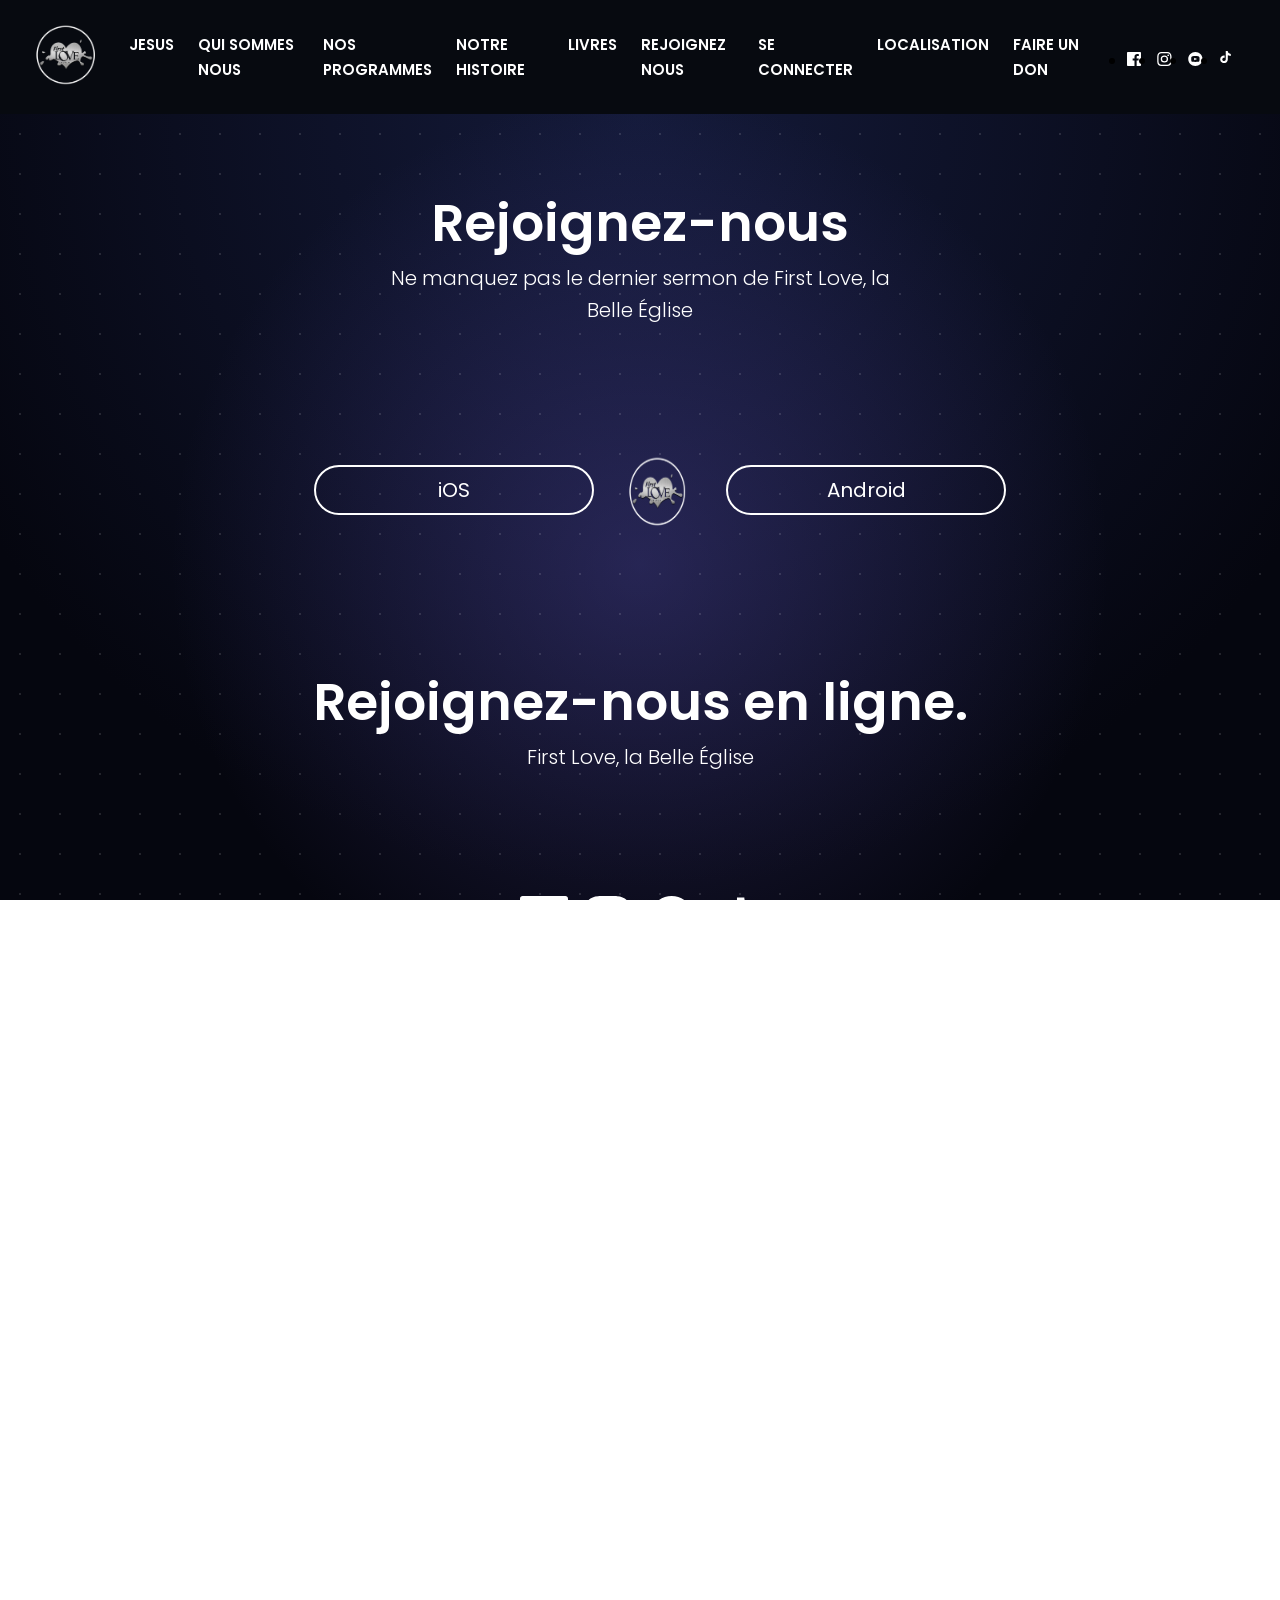
==== connect.html @ 67d811a1 "Adding all files" ====
<!DOCTYPE html>
<html lang="en">
  <head>

    <!-- BASIC SEO -->
    <meta charset="UTF-8">
    <meta name="viewport" content="width=device-width, initial-scale=1.0">
    <title>First Love| La Belle Église</title>
    <meta name="description"
      content="First Love, La Belle Église est une communauté chrétienne dynamique, fondée sur l'amour, la foi et le sens de la vie." />
    <meta name="keywords"
      content="Église, First Love, Communauté Chrétienne , Adoration, Foi" />
    <!-- 1. Include Font Awesome library -->
    <link rel="stylesheet" href="cdnjs.cloudflare.com">
    <link rel="stylesheet" href="css/style.css">
    <script src="js/index.js" defer></script>

  </head>

  <body>
    <!--HEADER-->
    <header>
      <div class="nav_overlay"></div>
      <!--Navbar Section-->
      <nav class="navbar flex">
        <!--LOGO-->
        <div class="logo_container">
          <img src="images/fl_logo.webp" class="logo">
        </div>

        <!--Links-->
        <ul class="nav_links flex">
          <li class="nav_item"><a class="nav_link"
              href="salvation.html">JESUS</a></li>
          <li class="nav_item"><a class="nav_link" href="index.html#about">QUI
              SOMMES
              NOUS</a></li>
          <li class="nav_item"><a class="nav_link" href="events.html">NOS
              PROGRAMMES</a></li>
          <li class="nav_item"><a class="nav_link" href="index.html">NOTRE
              HISTOIRE</a></li>
          <li class="nav_item"><a class="nav_link"
              href="https://daghewardmillsbooks.org/new/"
              target="_blank">LIVRES</a></li>
          <li class="nav_item"><a class="nav_link" href="join.html">REJOIGNEZ
              NOUS</a></li>
          <li class="nav_item"><a class="nav_link" href="connect.html">SE
              CONNECTER</a></li>
          <li class="nav_item"><a class="nav_link"
              href="location.html">LOCALISATION</a></li>

          <li class="nav_item"><a class="nav_link"
              href="index.html#giving">FAIRE UN
              DON</a></li>
        </ul>

        <ul class="social-media-links flex">
          <li><a href="#"><img src="images/icon-facebook.svg"
                alt="Facebook"></a></li>
          <li><a href="#"><img src="images/icon-instagram.svg"
                alt="Instagram"></a></li>
          <li><a href="#"><img src="images/icon-youtube.svg"
                alt="YouTube"></a></li>
          <li><a href="#"><img src="images/tiktok.svg"
                class="tiktok-btn" alt="YouTube"></a></li>
        </ul>

        <!--BUTTON-->
        <button class="icons_button">
          <img src="images/icon-hamburger.svg"
            class="hamburger_icon"
            alt="Menu">
          <img src="images/icon-close.svg" class="close_icon"
            alt="Close"
            style="display: none;">

        </button>

      </nav>

      <div class="mobile-nav">
        <ul class="mobile-links">
          <li class="nav_item"><a class="nav_link"
              href="salvation.html">JESUS</a></li>
          <li class="nav_item"><a class="nav_link" href="index.html#about">QUI
              SOMMES
              NOUS</a></li>
          <li class="nav_item"><a class="nav_link" href="events.html">NOS
              PROGRAMMES</a></li>
          <li class="nav_item"><a class="nav_link" href="index.html">NOTRE
              HISTOIRE</a></li>
          <li class="nav_item"><a class="nav_link"
              href="https://daghewardmillsbooks.org/new/"
              target="_blank">LIVRES</a></li>
          <li class="nav_item"><a class="nav_link" href="join.html">REJOIGNEZ
              NOUS</a></li>
          <li class="nav_item"><a class="nav_link" href="connect.html">SE
              CONNECTER</a></li>
          <li class="nav_item"><a class="nav_link"
              href="location.html">LOCALISATION</a></li>

          <li class="nav_item"><a class="nav_link"
              href="index.html#giving">FAIRE UN
              DON</a></li>
        </ul>
      </div>

    </header>
    <!--END OF HEADER-->

    <!--Connect Section-->
    <section class="connect-page gradient-bg">
      <div class="connect-page-content flex">
        <div class="connect-page-header">
          <h2>Rejoignez-nous</h2>
          <div class="divider"></div>
          <p>Ne manquez pas le dernier sermon de First Love, la Belle
            Église</p>
        </div>
      </div>

      <ul class="platform-connect flex">
        <li><a
            href="https://podcasts.apple.com/us/podcast/dag-heward-mills/id1560919244"
            target="_blank"
            rel="noopener"
            class="btn dag-btn">iOS</a></li>
        <li><img src="images/fl_logo.webp" class="logo"
            alt="logo"></li>
        <li><a href="https://daghewardmillsfirstlove.podbean.com/"
            target="_blank"
            rel="noopener"
            class="btn dag-btn">Android</a></li>
      </ul>

      <div class="online-connection-content">
        <div class="online-connection-header">
          <h2>Rejoignez-nous en ligne.</h2>
          <div class="divider"></div>
          <p>First Love, la Belle Église</p>
        </div>
      </div>

      <div class="social-media flex">
        <a href="#"><img
            src="images/icon-facebook.svg"
            alt="Facebook"></a>
        <a href="#"><img
            src="images/icon-instagram.svg"
            alt="Instagram"></a>
        <a href="#"><img
            src="images/icon-youtube.svg"
            alt="YouTube"></a>
        <a href="#"><img src="images/tiktok.svg"
            class="tiktok-btn" alt="YouTube"></a>
      </div>

    </section>
    <!--End of Connect Section-->

    <div class="seperator"></div>

    <!--Footer-->
    <footer class="gradient-bg">
      <div class="overlay"></div>

      <div class="footer-content">
        <div class="footer-header flex">
          <div class="footer-logo">
            <img src="images/fl_logo.webp" alt="First Love Logo"
              class="footer-logo-img">
          </div>
          <h2>First Love, la Belle Église </h2>
          <p>Nous croyons en Jésus, nous gagnons des âmes et nous travaillons
            pour
            le Seigneur tout au long de la journée.</p>

          <div class="social-media flex">
            <a href="#"><img src="images/icon-facebook.svg"
                alt="Facebook"></a>
            <a href="#"><img src="images/icon-instagram.svg"
                alt="Instagram"></a>
            <a href="#"><img src="images/icon-youtube.svg"
                alt="YouTube"></a>
            <a href="#"><img src="images/tiktok.svg"
                class="tiktok-btn" alt="YouTube"></a>
          </div>
        </div>

        <!--Quick Links Section-->
        <div class="link-group">
          <h2>Quick Links</h2>
          <ul class="quick-links">
            <li class="nav_item"><a class="nav_link" href>Qui sommes
                nous</a></li>
            <li class="nav_item"><a class="nav_link" href>Notre
                fondateur</a></li>
            <li class="nav_item"><a class="nav_link" href>First Love
                Music</a></li>
            <li class="nav_item"><a class="nav_link" href>Faire un don</a></li>
          </ul>
        </div>

        <!--Service Times Section-->
        <div class="service-times">
          <h2>Nos services du Dimanche</h2>
          <div class="services-list flex">
            <div class="service">
              <p>Dimanche - La Belle Expérience</p>
            </div>
            <div class="service">
              <p>Domingo-La Bella Experiencia</p>
            </div>

          </div>
        </div>

        <div class="connect-footer-section">
          <div class="connect-content">
            <h3>Connectez-vous à nous.</h3>
            <p>Absorbez le dernier sermon de First Love la Belle Église.</p>

            <!--Connection Buttons-->
            <ul class="connect-btn-list flex">
              <li>
                <a href="https://daghewardmillsfirstlove.podbean.com/"
                  target="_blank"
                  rel="noopener"
                  class="btn connect-btn"
                  id="dag-btn">
                  <p class="uppercase">Android App</p>
                  <div class="icon-container">
                    <img src="images/arrow.png"
                      alt="Next" class="next-icon">
                  </div>
                </a>
              </li>
              <li>
                <a
                  href="https://podcasts.apple.com/us/podcast/dag-heward-mills/"
                  target="_blank"
                  rel="noopener"
                  class="btn connect-btn">
                  <p class="uppercase">iOS App</p>
                  <div class="icon-container">
                    <img src="images/arrow.png"
                      alt="Next" class="next-icon">
                  </div>
                </a>
              </li>
            </ul>
          </div>
        </div>
      </div>

      <div class="seperator"></div>
      <p class="copyright">© 2026 First Love la Belle Église. Tous droits
        réservés.</p>
    </footer>
    <!--Enf of Footer-->

    <!--Enf of Footer-->

  </body>
</html>
---- css/style.css ----
@import url("https://fonts.googleapis.com/css2?family=Poppins:wght@200;300;400;500;600;700;800;900&display=swap");

:root {
  /*COLORS*/
  --white: #fff;
  --black: #070a10;
  --light-black: rgba(0, 0, 0, 0.05);
  --red: #e63946;
  --purple: #800080;
  --grey: #222121;
  --grey_2:#777;
  --blue: #38bdf8;
  --green: #3bb75e;
  --light-purple: #b37cec;
  --light-grey: #f3f4f6;
  --pink: #f472b6;
  --light-red: #f87171;

  /*FONT SIZES*/
  --fs-50: 0.5rem;
  --fs-75: 0.75rem;
  --fs-90: 0.93rem;
  --fs-100: 1rem;
  --fs-125: 1.25rem;
  --fs-150: 1.5rem;
  --fs-200: 2rem;
  --fs-225: 2.25rem;
  --fs-250: 2.5rem;
  --fs-300: 3rem;
  --fs-325: 3.25rem;
  --fs-350: 3.5rem;
  --fs-375: 3.75rem;
  --fs-400: 4rem;
  --fs-500: 5rem;
  --fs-600: 6rem;

  /*FONT WEIGHTS*/
  --fw-200: 200;
  --fw-300: 300;
  --fw-400: 400;
  --fw-500: 500;
  --fw-600: 600;
  --fw-700: 700;
}

/*
-----------
RESET
------------
*/
*,
*::before,
*::after {
  box-sizing: border-box;
}

body,
h1,
h2,
h3,
h4,
h5,
p,
figure,
picture {
  margin: 0;
}

h1,
h2,
h3,
h4,
h5,
h6,
p {
  font-weight: 400;
}

p {
  max-width: 45ch;
  line-height: 1.6;
}

img,
picture {
  max-width: 100%;
  display: block;
}

input,
button,
textarea,
select {
  font: inherit;
}

@media (prefers-reduced-motion: reduce) {
  html:focus-within {
    scroll-behavior: auto;
  }

  *,
  *::before,
  *::after {
    animation-duration: 0.01ms !important;
    animation-iteration-count: 1 !important;
    transition-duration: 0.01ms !important;
  }
}

/*------UTILITY CLASSES-----*/
.text-center {
  text-align: center;
}

.flex {
  display: flex;
}

.grid {
  display: grid;
}

.uppercase {
  text-transform: uppercase;
}

.italic {
  font-style: italic;
  font-weight: var(--fw-600);
}

/*BODY*/
html {
  scroll-behavior: smooth;
}

body {
  position: relative;
  font-family: "Poppins", sans-serif;
  font-size: var(--fs-100);
  height: 100vh;
}

html,
body {
  width: 100%;
  overflow-x: hidden;
}

body.hide-scroll {
  overflow: hidden;
}

/*
------------
MOBILE VIEW
------------
*/
.icons_button {
  display: flex;
  flex-direction: column;
  align-items: center;
  justify-content: center;
  background: none;
  border: none;
  cursor: pointer;
  padding: 1rem;
  z-index: 1001;
}

.hamburger_icon,
.close_icon {
  filter: invert(1);
  width: 2rem;
  height: 2rem;
}

.social-media-links {
  display: none;
}

.navbar {
  position: relative;
  display: flex;
  align-items: flex-start;
  justify-content: space-between;
  background-color: var(--black);
  padding: 1rem;
  width: 100%;
  overflow: hidden;
  z-index: 1000;
}

.logo_container .logo {
  position: relative;
  z-index: 1;
  width: 8rem;
  height: auto;
}

.nav_links {
  display: none;
}

.mobile-nav {
  display: none;
  position: fixed;
  top: 0;
  left: 0;
  width: 100%;
  height: 100vh;
  background-color: var(--black);
  padding: 2.5rem;
  margin-top: 2rem;
  transition: opacity 0.3s ease;
  z-index: 999;
}

.mobile-nav.active {
  display: block;
}

.mobile-nav .mobile-links {
  padding-bottom: 6px;
}

.mobile-nav .mobile-links .nav_item {
  list-style: none;
  margin-block: 1px;
  font-size: var(--fs-125);
  font-weight: var(--fw-700);
}

.mobile-nav .mobile-links .nav_item .nav_link {
  position: relative;
  text-decoration: none;
  cursor: pointer;
  color: var(--white);
}

.mobile-nav .mobile-links .nav_item .nav_link:hover {
  color: var(--purple);
}

.mobile-nav .mobile-links .nav_item .nav_link::after {
  content: "";
  position: absolute;
  left: 50%;
  bottom: 0px;
  width: 0px;
  height: 2px;
  background: linear-gradient(to right, #059fc9, #1cb8aa);
  transition: all 0.3s ease;
}

.mobile-nav .mobile-links .nav_item .nav_link:hover::after {
  width: 100%;
  left: 0;
}

.nav_overlay {
  position: fixed;
  top: 0;
  left: 0;
  width: 100%;
  height: 100%;
  background-color: var(--light-black);
  z-index: 998;
  opacity: 0;
  pointer-events: none;
  transition: opacity 0.3s ease;
}

.nav_overlay.active {
  opacity: 1;
  pointer-events: auto;
}

/*HERO SECTION*/
.hero {
  position: relative;
  height: 100vh;
  width: 100%;
  display: flex;
  align-items: center;
  justify-content: center;
  text-align: center;
  background-color: var(--black);
}

.hero video {
  position: absolute;
  top: 50%;
  left: 50%;
  min-width: 100%;
  min-height: 100%;
  transform: translate(-50%, -50%);
  object-fit: cover;
  z-index: -1;
}

.hero-content {
  position: relative;
  display: flex;
  flex-direction: column;
  align-items: center;
  justify-content: center;
  color: var(--white);
  z-index: 1;
}

.hero-content h1 {
  font-size: var(--fs-300);
  font-weight: var(--fw-600);
  color: var(--white);
}

.hero-content p {
  font-size: var(--fs-150);
  color: var(--white);
  letter-spacing: 1px;
}

.ctabuttons {
  display: flex;
  flex-direction: column;
  padding: 1rem;
  gap: 1rem;
}

.btn {
  /*padding: 0.5rem;*/
  cursor: pointer;
}

.btn-primary,
.btn-secondary {
  border-radius: 0.75rem;
  color: var(--white);
  font-size: var(--fs-125);
  font-weight: var(--fs-300);
  padding: 1rem 2rem;
}

.btn-primary {
  background-color: var(--grey);
  border: none;
}

.btn-secondary {
  border: 1px solid var(--white);
  background: none;
}

.gradient-btn {
  background-color: var(--grey);
  transition: background-image 0.5s ease-in-out;
}

.gradient-btn:hover {
  background-image: linear-gradient(to right, #059fc9, #1cb8aa);
}

.btn-secondary:hover {
  background-image: linear-gradient(to right, #111111, #333131);
}

/*ABOUT US SECTION*/
.aboutus {
  position: relative;
  display: flex;
  flex-direction: column;
  align-items: center;
  justify-content: center;
  text-align: center;
  margin-top: 2rem;
  padding: 2rem;
}

.header-aboutus {
  position: relative;
  display: flex;
  flex-direction: column;
  align-items: center;
  justify-content: center;
}

.header-aboutus .red-divider {
  display: block;
  width: 150px;
  height: 4px;
  background: var(--red);
  border-radius: 0.5rem;
  margin: 0 auto;
}
/*About us content*/
.aboutus-content {
  display: flex;
  flex-direction: column;
  gap: 2rem;
  margin-top: 2rem;
}

.aboutus-content .aboutus-text {
  text-align: left;
}

.lead-pastor-section {
  display: flex;
  flex-direction: column;
  align-items: center;
  justify-content: center;
}

.lead-pastor-section img {
  width: 12.5rem;
  height: auto;
  border-radius: 0.5rem;
  margin-bottom: 1rem;
}

.aboutus-content .aboutus-text p {
  font-size: var(--fs-100);
  font-weight: var(--fw-300);
  color: var(--grey);
  line-height: 1.6;
}
.pastor-info h3 {
  font-size: var(--fs-100);
  font-weight: var(--fw-600);
  margin-bottom: 0.5rem;
}

/*Location button*/
.icon-container {
  width: 2rem;
  height: 2rem;
}

.icon-container img {
  display: block;
  width: 100%;
  height: 100%;
  filter: invert(1);
}

.church-location .location {
  display: flex;
  align-items: center;
  justify-content: center;
  gap: 8px;
  padding: 1rem 0.5rem;
  background: var(--light-grey);
  text-decoration: none;
  color: var(--black);
  border-radius: 0.75rem;
}

.location:hover {
  transform: translateY(-3px) scale(1.04);
  background-color: var(--light-grey);
  cursor: pointer;
  box-shadow: 0 4px 8px rgba(0, 0, 0, 0.1);
}

/*Pages with background images*/
.es-simone-channel,
.salvation,
.events,
.dag-sermons,
.fl-music-section,
.hjc-section,
.location-page {
  position: relative;
  display: flex;
  align-items: center;
  justify-content: center;
  background-size: cover;
  background-position: center;
  background-repeat: no-repeat;
  padding: 1rem;
}

/*Founder*/
.founder-section {
  position: relative;
  background-color: var(--black);
  display: flex;
  justify-content: flex-start;
}

.founder-section .founder-content {
  display: flex;
  flex-direction: column;
  align-items: center;
  margin-left: 1.5rem;
  justify-content: space-around;
  padding: 2rem;
  background-image: url("../images/founder.jpg");
  background-size: cover;
  background-position: center;
}

.founder-text {
  display: flex;
  flex-direction: column;
  color: var(--white);
}

.founder-image img {
  display: none;
}

.overlay {
  position: absolute;
  inset: 0;
  background-color: rgba(0, 0, 0, 0.7);
  z-index: 1;
}

/*ES Simone-Pierre YouTubeChannel*/
.es-simone-channel {
  position: relative;
  background-color: var(--black);
  /*display: flex;
  justify-content: flex-start;*/
  background-image: url("../images/video-thumbnail.jpg");
  background-size: cover;
  background-position: center;
}

.es-simone-channel .channel-content {
  display: flex;
  flex-direction: column;
  align-items: center;
  justify-content: space-around;
  padding: 2rem;
}

.es-simone-channel .channel-content .channel-text {
  display: flex;
  flex-direction: column;
  align-items: flex-start;
  justify-content: flex-start;
  text-align: left;
  color: var(--white);
}

.es-simone-channel .channel-content .channel-text .channel-description {
  margin-top: 5px;
}

.video-card {
  width: 400px;
  height: 300px;
  text-decoration: none;
  overflow: hidden;
  display: block;
}

.video-card img {
  width: 100%;
  height: 100%;
  object-fit: cover;
  display: block;
  border-radius: 1.5rem;
}

.play-btn {
  position: absolute;
  display: flex;
  align-items: center;
  justify-content: center;
  inset: 0;
  margin: auto;
  width: 80px;
  height: 80px;
  background: #ff0000;
  border-radius: 50%;
  z-index: 2;
  transition: transform 0.25s ease;
}

.video-card:hover .play-btn {
  transform: scale(1.1);
}

.play-btn img {
  filter: invert(1);
}

.founder-content .founder-text,
.dag-sermons .sermon-content .sermon-text,
.dag-sermons .sermon-content .sermon-app-icon,
.location-content .location-text,
.fl-music-section .fl-music-content .fl-music-text,
.fl-music-section .fl-music-content .fl-image,
.es-simone-channel .channel-content .channel-text,
.es-simone-channel .channel-content .btn,
.hjc-section .hjc-content,
.joinus-header-section .joinus-header-content {
  position: relative;
  z-index: 2;
  margin-top: 1.5rem;
}

.dag-btn,
.connect-btn {
  width: 150px;
  height: 50px;
  display: flex;
  align-items: center;
  justify-content: center;
  border-radius: 2rem;
  color: var(--white);
  text-decoration: none;
  font-size: 1rem;
  border: 2px solid var(--white);
  margin-top: 1rem;
  gap: 0.5rem; /* Add space between icon and text */
  padding: 0 1rem; /* Add horizontal padding */
  box-sizing: border-box; /* Include padding in width calculation */
}

/* Style the icon container */
.dag-btn .icon-network,
.connect-btn .icon-network {
  width: 24px; /* Fixed width for icon */
  height: 24px; /* Fixed height for icon */
  flex-shrink: 0; /* Prevent icon from shrinking */
  display: flex;
  align-items: center;
  justify-content: center;
}

/* Style the image inside */
.dag-btn .icon-network img,
.connect-btn .icon-network img {
  width: 100%;
  height: 100%;
  object-fit: contain; /* Show entire icon without cropping */
  display: block;
}

.dag-btn .icon-network img {
  filter: invert(1);
}

/* Style the text */
.dag-btn p,
.connect-btn p {
  margin: 0;
  line-height: 1.2;
  white-space: nowrap; /* Prevent text from wrapping */
  overflow: hidden;
  text-overflow: ellipsis; /* Add ... if text is too long */
}

.dag-btn:hover,
.connect-btn:hover {
  transform: scale(1.05);
  background-image: linear-gradient(to right, #111111, #333131);
}

.connect-btn {
  background: var(--light-black);
  padding: 0.5rem 1rem;
}

.connect-btn:hover {
  background: var(--black);
}

.salvation {
  background-image: url("../images/hjc.jpg");
}

.events {
  background-color: var(--black);
}

.connect-page {
  position: relative;
  flex-direction: column;
  padding: 1rem;
  display: flex;
  align-items: center;
  justify-content: center;
}

.platform-connect {
  list-style: none;
  z-index: 1;
  gap: 1rem;
  align-items: flex-start;
  justify-content: flex-start;
}

.platform-connect .logo {
  position: relative;
  width: 100px;
  height: 90px;
}

/*Programs*/
.weekly-program {
  position: relative;
  background-color: var(--black);
}

.weekly-program .program-content {
  position: relative;
  display: flex;
  flex-direction: column;
  align-items: center;
  justify-content: flex-start;
  gap: 1rem;
  color: var(--white);
  padding: 1rem 2rem;
}

.weekly-program .program-content .programs {
  display: flex;
  flex-direction: column;
  flex-wrap: wrap;
  gap: 1rem;
  margin: 1rem;
}

.program {
  max-width: 30rem;
  width: 100%;
  border-radius: 0.5rem;
  border: 1px solid var(--white);
  padding: 1rem;
  transition:
    transform 0.3s ease,
    box-shadow 0.3s ease;
  /* Add these to ensure equal height */
  display: flex;
  flex-direction: column;
  height: auto;
  min-height: 400px; /* Fixed minimum height for consistency */
}

.program .hour {
  color: var(--light-purple);
  font-weight: var(--fw-500);
}

.program .program-image {
  width: 100%;
  height: 200px; /* Fixed height for all images */
  border-radius: 0.5rem;
  overflow: hidden; /* Ensures image stays within bounds */
  margin-bottom: 1rem; /* Add some space after image */
  flex-shrink: 0; /* Prevents image from shrinking */
}

.program .program-image img {
  width: 300px;
  height: 100%;
  object-fit: cover;
  border-radius: 0.5rem;
  transition: transform 0.3s ease; /* Optional: smooth hover effect */
}

.program:hover {
  transform: translateY(-3px) scale(1.02);
  background-image: linear-gradient(to right, #432c5a, #9e4ae7);
  box-shadow: 0 4px 8px rgba(54, 26, 107, 0.2);
}

.program h4,
.program p {
  margin: 0.5rem 0;
  width: 100%;
}

/* Optional: Push hour to bottom for consistency */
.program .hour {
  margin-top: auto; /* This pushes the hour to the bottom */
  padding-top: 0.5rem;
}

.program:hover .program-image img {
  transform: scale(1.05);
}

.salvation .salvation-content .salvation-header,
.events .events-content .events-header,
.connect-page .connect-page-content .connect-page-header,
.online-connection-content .online-connection-header {
  position: relative;
  display: flex;
  flex-direction: column;
  text-align: center;
  align-items: center;
  justify-content: center;
  color: var(--white);
  z-index: 2;
}

.divider-common {
  display: block;
  width: 150px;
  height: 5px;
  border-radius: 0.5rem;
  background: #7c5cff;
  margin: 20px auto;
}

.salvation-text,
.beginning {
  position: relative;
  color: var(--light-grey);
}

.salvation-text .text {
  margin: 1rem;
  text-align: left;
}

/*Typography*/
.header-aboutus h2 {
  font-size: var(--fs-250);
  font-weight: var(--fw-700);
  color: var(--blue);
  margin-bottom: 1rem;
}

.header-aboutus p {
  font-size: var(--fs-125);
  font-weight: var(--fw-600);
  color: var(--grey);
  margin-bottom: 1rem;
}
.weekly-program .program-content .programs .program-item h3 {
  font-size: var(--fs-200);
  font-weight: var(--fw-600);
  margin-bottom: 1rem;
}

.program h4 {
  font-size: var(--fs-125);
  font-weight: var(--fw-600);
  margin-top: 0.5rem;
  margin-bottom: 0.5rem;
}

.giving-text h2,
.hjc-text h2,
.sermon-text h2,
.channel-text h2,
.founder-content .founder-text h2 {
  font-size: var(--fs-200);
  font-weight: var(--fw-600);
  margin-bottom: 1rem;
}

.salvation .salvation-content .salvation-header h2,
.location-page .location-content .location-text h2,
.events .events-content .events-header h2,
.connect-page .connect-page-content .connect-page-header h2,
.online-connection-content .online-connection-header h2,
.location-page .location-content .location-text h2 {
  font-size: var(--fs-225);
  font-weight: var(--fw-600);
}

.es-simone-channel .channel-content .channel-text .channel-description p,
.founder-content .founder-text p,
.salvation .salvation-content .salvation-header p,
.location-page .location-content .location-text p,
.connect-page .connect-page-content .connect-page-header p,
.online-connection-content .online-connection-header p,
.location-page .location-content .location-text p {
  font-size: var(--fs-100);
  font-weight: var(--fw-300);
}

.join-form-section .join-form-header-content .join-form-header-text h2,
.joinus-header-text h2,
.singing-stars-content .singing-stars-text h3,
.film-stars-content .film-stars-text h3,
.dancing-stars-content .dancing-stars-text h3 {
  font-size: var(--fs-225);
  font-weight: var(--fw-500);
}

.singing-stars-content .singing-stars-text h4,
.film-stars-content .film-stars-text h4,
.dancing-stars-content .form-section h3,
.dancing-stars-content .dancing-stars-text h4 {
  font-size: var(--fs-125);
  font-weight: var(--fw-400);
}

.events .events-content .events-header p,
.copyright,
.services-list .service p,
.connect-content p,
.footer-header p,
.dancing-stars-content .form-section p {
  font-size: var(--fs-100);
  font-weight: var(--fw-200);
}

.salvation-text .text p {
  font-size: var(--fs-100);
}

.giving-content .giving-text h2 {
  font-size: var(--fs-200);
  font-weight: var(--fw-600);
  margin-bottom: 1rem;
}

.footer-header h2 {
  font-size: var(--fs-150);
  font-weight: var(--fw-500);
  color: var(--blue);
}

.link-group h2 {
  color: var(--purple);
  font-size: var(--fs-150);
}

.service-times h2 {
  color: var(--pink);
  font-size: var(--fs-150);
}

.copyright {
  margin-top: 1rem;
}
.copyright,
.services-list .service p,
.connect-content p {
  margin-bottom: 1rem;
}

.connect-content h3 {
  color: var(--light-red);
  font-weight: var(--fw-500);
}

.services-times h2 {
  color: var(--pink);
}

.details p,
.hours p {
  color: #caccd1;
  font-size: var(--fs-100);
  font-weight: var(--fw-300);
}

.beginning .beginning-header p {
  font-size: var(--fs-100);
  font-weight: var(--fw-200);
}
/*End of typography*/

.beginning .prayer {
  max-width: 25rem;
  border-radius: 2rem;
  background-image: linear-gradient(to right, #242038, #2f3452);
  padding: 1rem 2rem;
  margin: 2rem 2rem;
  text-align: left;
}

.beginning .beginning-header {
  margin-top: 2rem;
}

.beginning .prayer p {
  margin-bottom: 1rem;
}

.salvation-form {
  display: flex;
  flex-direction: column;
  max-width: 25rem;
  width: 100%;
  gap: 1rem;
  color: var(--white);
  border-radius: 1rem;
  border: 1px solid var(--purple);
  background:
    radial-gradient(rgba(255, 255, 255, 0.12) 1px, transparent 1px),
    radial-gradient(circle at center, rgba(90, 80, 180, 0.35), transparent 60%),
    radial-gradient(circle at top, #141a3a, #05060f 80%);
  background-size:
    100px 100px,
    100% 100%,
    100% 100%;
  padding: 2rem 1rem;
  margin: 2rem;
  text-align: left;
}

.salvation-form select,
.salvation-form input {
  border-radius: 1rem;
  padding: 1rem;
  background: var(--black);
}

.salvation-form select {
  color: var(--white);
}

.salvation-form input {
  padding: 1rem 2rem;
  border: none;
  transition: border-color 0.3s ease;
}

.salvation-form input:focus {
  outline: none;
  border-color: var(--purple);
}

.salvation-form .prayer-btn {
  border-radius: 1rem;
  border: none;
  color: var(--white);
  font-weight: var(--fw-400);
  background-image: linear-gradient(to right, #9312e9, #1c53b8);
  padding: 1rem;
}

.salvation-form .prayer-btn:hover {
  transform: translateY(-2px);
  border: 1px solid var(--purple);
}

.location-page {
  background-image: url("../images/choir.jpg");
  height: 65vh;
}

/*LOCATION*/
.location-main {
  position: relative;
  display: flex;
  flex-direction: column;
  align-items: center;
  justify-content: center;
  padding: 1rem 2rem;
  gap: 2rem;
}

.location-page .location-content .location-text {
  display: flex;
  flex-direction: column;
  align-items: center;
  justify-content: center;
  color: var(--white);
}

.location-main .map-embed {
  border-radius: 1rem;
  border: 2px solid var(--white);
  overflow: hidden;
  margin: 2rem 0;
}

.location-main .map-embed,
.location-main .location-details {
  width: 25rem;
  height: 25rem;
}

.location-main .map-embed iframe {
  width: 100%;
  height: 100%;
}

.services-hours {
  width: 25rem;
  height: 15rem;
}

.location-details,
.services-hours {
  position: relative;
  border-radius: 1rem;
  padding: 1rem 0.5rem;
  color: var(--white);
  background: linear-gradient(135deg, #1e2232 0%, #222338 50%, #1f2233 100%);
  display: flex;
  flex-direction: column;
  align-items: center;
  justify-content: center;
}

.location-details .details,
.services-hours .hours {
  display: flex;
  flex-direction: column;
  align-items: center;
  justify-content: center;
}

.direct-btn {
  background: linear-gradient(135deg, #8c35ea 0%, #6148ea 50%, #2d60eb 100%);
  border-radius: 0.5rem;
  padding: 1rem;
  border: none;
  color: var(--white);
}

.direct-btn:hover {
  transform: scale(1.05);
  font-size: var(--fs-125);
}

/*Giving Section*/
.container {
  max-width: 400px;
  margin: 60px auto;
  background: #fff;
  padding: 1rem;
  border-radius: 8px;
  box-shadow: 0 2px 8px rgba(0, 0, 0, 0.1);
}

.container-heading {
  position: relative;
  display: flex;
  justify-content: center;
  align-items: center;
}

.container img {
  max-width: 180px;
  margin-bottom: 15px;
}

input {
  width: 100%;
  padding: 10px;
  margin: 8px 0;
  border: 1px solid #ccc;
  border-radius: 4px;
}

.pay-btn {
  width: 100%;
  padding: 12px;
  background: var(--green);
  color: var(--white);
  border: none;
  border-radius: .75rem;
  font-size: 1rem;
  cursor: pointer;
}

.pay-btn:hover {
  background: green;
}

.note {
  font-size: 0.85rem;
  color: var(--grey_2);
  margin-top: 10px;
}

/*Dag Sermons Section and fl-music section*/
.dag-sermons {
  background-image: url("../images/dag_img_ind.jpg");
}

.hjc-section .hjc-content,
.dag-sermons .sermon-content,
.fl-music-section .fl-music-content {
  display: flex;
  flex-direction: column;
  align-items: center;
  justify-content: center;
  padding: 1rem;
  gap: 1rem;
  color: var(--white);
  text-align: center;
}

.dag-sermons .sermon-content .sermon-text .download-buttons {
  display: flex;
  flex-direction: column;
  gap: 1rem;
  margin-top: 1rem;
  align-items: center;
}

/*First Love Music Section*/
.fl-music-section {
  background-image: url("../images/fl_music.jpg");
}

.dag-sermons .sermon-content .sermon-text,
.fl-music-section .fl-music-content .fl-music-text {
  display: flex;
  flex-direction: column;
  align-items: center;
  justify-content: center;
  color: var(--white);
}

.fl-music-section .fl-music-content .fl-music-text .music-platforms {
  flex-direction: column;
  align-items: center;
}

.fl-music-section .fl-music-content .fl-music-text .music-platforms .btn {
  width: 200px;
}

#fl-music-pic {
  z-index: 2;
  border-radius: 0.5rem;
  cursor: pointer;
}

#fl-music-pic:hover {
  box-shadow: 0 8px 16px rgba(0, 0, 0, 0.1);
}

#fl-music-logo {
  width: 80px;
  height: 80px;
}

/*Divider*/
.location-page .location-content .location-text .divider,
.dag-sermons .sermon-content .sermon-text .divider,
.hjc-section .hjc-content .divider,
.joinus-header-section .joinus-header-content .joinus-header-text .divider,
.salvation-content .salvation-header .divider,
.giving-content .giving-text .divider,
.hero-content .divider,
.es-simone-channel .channel-content .channel-text .divider,
.events .events-content .events-header .divider,
.fl-music-section .fl-music-content .fl-music-text .divider {
  display: block;
  width: 150px;
  height: 5px;
  border-radius: 0.5rem;
  background: #7c5cff;
  margin: 20px 0;
}

/*Join us content*/
.joinus-header-section {
  position: relative;
  background-image: url("../images/praise.jpg");
  background-size: cover;
  background-position: center;
  padding: 1rem;
  text-align: center;
}

.joinus-header-section .joinus-header-content {
  display: flex;
  flex-direction: column;
  align-items: center;
  justify-content: center;
  padding: 1rem;
  color: var(--white);
}

.joinus-header-section .joinus-header-content .joinus-header-text {
  display: flex;
  flex-direction: column;
  align-items: center;
  justify-content: center;
  color: var(--light-grey);
}

/*Ministries*/
.ministries-section,
.join-form-section,
.join-form-section .join-form-header-content .join-form-header-text {
  position: relative;
  background-color: var(--black);
  display: flex;
  justify-content: center;
  align-items: center;
  flex-direction: column;
  padding: 1rem;
  gap: 2rem;
}

.join-form-section .join-form-header-content .join-form-header-text {
  color: var(--white);
  text-align: center;
}

.ministries-section .film-stars,
.ministries-section .singing-stars,
.ministries-section .dancingstars {
  position: relative;
  background-size: cover;
  background-position: center;
  padding: 1rem;
  margin: 1rem;
  border-radius: 1rem;
  border: 0.85px solid rgba(5, 1, 1, 0.25);
  overflow: hidden;
  border: none;
  max-width: 30rem;
}

.ministries-section .film-stars {
  background-image: url("../images/film-stars.jpg");
}

.ministries-section .singing-stars {
  background-image: url("../images/choir.jpg");
}

.ministries-section .dancingstars {
  background-image: url("../images/dancing-good.jpg");
}

.singing-stars .singing-stars-content,
.film-stars .film-stars-content,
.dancingstars .dancing-stars-content {
  position: relative;
  display: flex;
  flex-direction: column;
  border-radius: 0.5rem;
  z-index: 2;
  color: white;
  margin: 1rem;
  gap: 2rem;
}

.singing-stars-content .singing-stars-text,
.film-stars-content .film-stars-text,
.dancing-stars-content .dancing-stars-text {
  display: flex;
  flex-direction: column;
  text-align: left;
  padding: 2rem;
  border-radius: 1rem;
  backdrop-filter: blur(12px);
  -webkit-backdrop-filter: blur(12px);
  border: 1px solid rgba(255, 255, 255, 0.25);
  box-shadow: 0 8px 32px rgba(0, 0, 0, 0.25);
}

.dancing-stars-content .dancing-stars-images,
.film-stars-content .film-stars-images,
.singing-stars-content .singing-stars-images {
  display: grid;
  grid-template-columns: repeat(2, 1fr);
  justify-items: center; /* Center images horizontally */
  align-items: center; /* Center images vertically */
  width: 100%;
  gap: 1rem;
}

.dancing-stars-content .dancing-stars-text img,
.film-stars-content .film-stars-text img,
.singing-stars-content .singing-stars-text img {
  width: 60px;
  border-radius: 50%;
}

.dancing-stars-content .dancing-stars-text img {
  background-color: var(--blue);
}

.dancing-stars-content .dancing-stars-images img,
.film-stars-content .film-stars-images img,
.singing-stars-content .singing-stars-images img {
  display: block;
  object-fit: cover;
  border-radius: 0.5rem;
  height: 200px;
  width: 400px;
  margin: 20px 0;
}

.singing-stars-content .singing-stars-images img:hover,
.film-stars-content .film-stars-images img:hover,
.dancing-stars-content .dancing-stars-images img:hover {
  transform: scale(1.05);
}

/*HJC Section*/
.hjc-section {
  background-image: url("../images/dag-hjc-2.jpg");
  /*height: 100vh;*/
}

.hjc-section .hjc-content .hjc-text {
  display: flex;
  flex-direction: column;
  align-items: center;
  justify-content: center;
}

.hjc-section .hjc-content .hjc-text .yellow-divider {
  display: block;
  width: 200px;
  height: 5px;
  border-radius: 0.5rem;
  margin: 20px 0;
  background: linear-gradient(to right, #d0ee27, #e2d02e);
}

.hjc-section .hjc-content .hjc-channel-button {
  position: relative;
  display: flex;
  align-items: center;
  justify-content: center;
}

/*Giving Section*/
.gradient-bg {
  min-height: 100vh;
  display: grid;
  place-items: center;
  text-align: center;
  background:
    radial-gradient(rgba(255, 255, 255, 0.12) 1px, transparent 1px),
    radial-gradient(circle at center, rgba(90, 80, 180, 0.35), transparent 60%),
    radial-gradient(circle at top, #141a3a, #05060f 70%);
  background-size:
    40px 40px,
    100% 100%,
    100% 100%;
}

.salvation,
.giving-section {
  height: 40vh;
}

/*Giving Section*/
.giving-section .giving-content {
  display: flex;
  flex-direction: column;
  align-items: center;
  padding: 1rem;
  gap: 1rem;
}

.giving-content .giving-text {
  position: relative;
  color: var(--white);
  display: flex;
  flex-direction: column;
  align-items: center;
}

.events .events-content .events-header,
.beginning .beginning-header {
  display: flex;
  align-items: center;
  flex-direction: column;
  justify-content: center;
}

.seperator {
  display: block;
  width: 100%;
  height: 2px;
  background: linear-gradient(to right, #059fc9, #1cb8aa);
}

/*Footer Section*/
footer {
  position: relative;
  color: var(--white);
}

footer .footer-content {
  position: relative;
  display: grid;
  grid-auto-rows: auto;
  grid-template-columns: 1fr;
  gap: 1rem;
  z-index: 2;
  justify-content: flex-start;
  align-content: flex-start;
  margin: 0.5rem;
  padding: 0;
}

.footer-logo-img {
  width: 100px;
  height: auto;
}

footer .footer-content .footer-header {
  position: relative;
  display: flex;
  flex-direction: column;
  align-items: flex-start;
  justify-content: flex-start;
  gap: 0.5rem;
  text-align: left;
}

.tiktok-btn {
  filter: invert(1);
  width: 18px;
  height: 18px;
}

.social-media {
  display: flex;
  gap: 1rem;
  margin-top: 1rem;
  align-items: center;
  justify-content: center;
}

.social-media img {
  width: 3rem;
  height: 3rem;
}

.footer-content .link-group,
.footer-content .service-times,
.footer-content .connect-footer-section .connect-content,
.footer-content .link-group .quick-links,
.footer-content .service-times .services-list,
.footer-content .connect-footer-section .connect-content .connect-btn-list {
  position: relative;
  display: flex;
  flex-direction: column;
  align-items: flex-start;
  justify-content: flex-start;
  padding: 0;
  margin: 0.5rem 0 0 0;
  text-align: left;
}

/*
.footer-content .service-times .services-list,
.footer-content .connect-footer-section .connect-content .connect-btn-list {
  flex-direction: column;
}
*/

.quick-links .nav_item {
  list-style: none;
}

/*Styling quick links*/
.quick-links .nav_item .nav_link {
  position: relative;
  text-decoration: none;
  color: var(--light-grey);
  font-size: var(--fs-100);
  font-weight: var(--fw-200);
}

.quick-links .nav_item .nav_link::after {
  content: "";
  position: absolute;
  left: 50%;
  bottom: 0;
  width: 0;
  height: 2px;
  background: linear-gradient(to right, var(--pink), var(--purple));
  transition: all 0.3s ease;
}

.quick-links .nav_item .nav_link:hover::after {
  width: 100%;
  left: 0;
}

.connect-btn-list {
  list-style: none;
  /*padding: 1rem 2rem;*/
  /*margin: 1rem 0;
  gap: 1rem;*/
}

/*
------------------
DESKTOP VIEW
------------------
*/
@media (min-width: 768px) {
  /*Hidden Icons*/
  .icons_button {
    display: none;
  }

  /*Navbar*/
  .navbar {
    align-items: center;
    padding: 0.5rem 1rem;
  }

  .nav_links {
    display: flex;
    justify-content: space-between;
    gap: 1.5rem;
    padding: 0.5rem;
  }

  .nav_links .nav_item {
    list-style: none;
  }

  .nav_links .nav_item .nav_link {
    position: relative;
    text-decoration: none;
    color: var(--white);
    font-size: var(--fs-90);
    font-weight: var(--fw-600);
    padding-bottom: 6px;
  }

  .nav_links .nav_item .nav_link:hover {
    color: var(--purple);
  }

  .nav_links .nav_item .nav_link::after {
    content: "";
    position: absolute;
    left: 50%;
    bottom: 0;
    width: 0;
    height: 2px;
    background: linear-gradient(to right, #059fc9, #1cb8aa);
    transition: all 0.3s ease;
  }

  .nav_links .nav_item .nav_link:hover::after {
    width: 100%;
    left: 0;
  }

  .social-media-links {
    display: flex;
    gap: 1rem;
    padding: 1rem 2rem;
  }

  .ctabuttons {
    flex-direction: row;
  }

  .weekly-program .program-content {
    display: grid;
    grid-template-rows: repeat(2, 1fr);
    gap: 2rem;
    padding: 0 0.5rem;
    /*margin: 1rem 0;*/
    justify-items: flex-start;
    align-content: flex-start;
  }

  /*Hero content*/
  .hero-content .divider {
    width: 300px;
  }

  .dag-btn,
  .connect-btn {
    width: 280px;
  }

  /*Height= 100vh*/

  /*About us*/
  .aboutus-content {
    display: grid;
    grid-template-columns: 1fr 1fr;
    gap: 2rem;
    padding: 0 0.5rem;
    margin: 0.5rem 0;
  }

  .program {
    min-height: 450px; /* Slightly larger on desktop */
  }

  /* Adjust image height for desktop if needed */
  .program .program-image {
    height: 250px; /* Slightly larger on desktop */
  }

  .program .program-image img {
    width: 400px;
  }

  /*Founder section*/
  .founder-section .founder-content {
    background: none;
  }

  .founder-image img {
    display: block;
    background-image: url("../images/founder.jpg");
    background-size: contain;
    background-position: center;
    background-repeat: no-repeat;
    height: fit-content;
    transform: scale(2.75);
  }

  /*Es Simone*/
  .fl-music-section,
  .hjc-section,
  .es-simone-channel {
    height: 100vh;
  }

  /*Section with same features*/
  .founder-section .founder-content,
  .es-simone-channel .channel-content,
  .hjc-section .hjc-content,
  .dag-sermons .sermon-content,
  .fl-music-section .fl-music-content {
    display: grid;
    grid-template-columns: 1fr 1fr;
    gap: 2rem;
    margin-left: 2.5rem;
    align-content: flex-start;
    justify-items: flex-start;
    text-align: left;
  }

  /*Salvation*/
  .salvation-text {
    display: grid;
    grid-template-columns: 1fr 1fr;
    gap: 1rem;
    align-content: start;
    justify-items: center;
    text-align: left;
    padding: 2rem 0;
  }

  .beginning .prayer {
    max-width: 60rem;
    padding: 4.5rem 3rem;
    width: 60%;
    height: 35rem;
    margin: 2rem;
  }

  .salvation-form {
    max-width: 60rem;
    padding: 4.5rem 3rem;
    width: 60%;
    height: 35rem;
    margin: 2rem;
  }

  .video-card {
    width: 700px;
    height: 400px;
  }
  /*Sections with same features*/
  .fl-music-section .fl-music-content .fl-music-text,
  .hjc-section .hjc-content .hjc-text,
  .dag-sermons .sermon-content .sermon-text {
    text-align: left;
    align-items: flex-start;
    justify-content: flex-start;
  }

  .fl-music-section .fl-music-content .fl-music-text .music-platforms {
    flex-direction: row;
    justify-content: flex-start;
    align-items: center;
    gap: 1rem;
  }

  .icon-network {
    width: 8rem;
    height: 8rem;
  }

  .weekly-program .program-content .programs {
    flex-direction: row;
  }

  .dag-sermons .sermon-content .sermon-app-icon {
    display: flex; /* ADD THIS */
    justify-content: center; /* ADD THIS */
    align-items: center;
  }

  /*Ministries Section*/

  .ministries-section .film-stars,
  .ministries-section .singing-stars,
  .ministries-section .dancingstars {
    max-width: 70rem;
    height: 40rem;
  }

  .film-stars-content .film-stars-images,
  .singing-stars-content .singing-stars-images,
  .dancing-stars-content .dancing-stars-images img {
    height: 250px;
  }

  .singing-stars .singing-stars-content,
  .film-stars .film-stars-content,
  .dancingstars .dancing-stars-content {
    display: grid;
    grid-template-columns: repeat(2, 1fr);
    flex-wrap: wrap;
    align-content: center;
    justify-items: center;
    padding: 1rem;
  }

  .singing-stars-content .singing-stars-text,
  .film-stars-content .film-stars-text,
  .dancing-stars-content .dancing-stars-text {
    max-width: 40rem;
    height: 30rem;
  }

  /*Giving Section*/
  .container {
    max-width: 500px;
  }

  .container img {
    max-width: 250px;
  }

  /*LOCATION*/
  .location-main {
    display: grid;
    grid-template-columns: repeat(2, 1fr);
    align-items: center;
    justify-content: center;
    gap: 0.5rem;
  }

  .location-main .map-embed,
  .location-main .location-details {
    width: 30rem;
    height: 25rem;
  }

  .location-main .services-hours {
    height: 20rem;
  }

  /*Typography*/
  .hero-content h1 {
    font-size: var(--fs-600);
    font-weight: var(--fw-700);
  }

  .hero-content p {
    font-size: var(--fs-250);
  }

  .header-aboutus p,
  .events .events-content .events-header p {
    font-size: var(--fs-150);
  }

  .header-aboutus p {
    font-weight: var(--fw-600);
    color: var(--grey);
    margin-bottom: 1rem;
  }

  .online-connection-content .online-connection-header h2,
  .connect-page .connect-page-content .connect-page-header h2,
  .join-form-section .join-form-header-content .join-form-header-text h2,
  .events .events-content .events-header h2,
  .location-page .location-content .location-text h2,
  .beginning .beginning-header h2,
  .founder-content .founder-text h2,
  .dag-sermons .sermon-content .sermon-text h2,
  .es-simone-channel .channel-content .channel-text h2,
  .hjc-section .hjc-content .hjc-text h2 {
    font-size: var(--fs-325);
    font-weight: var(--fw-600);
  }

  .online-connection-content .online-connection-header p,
  .connect-page .connect-page-content .connect-page-header p,
  .join-form-section .join-form-header-content .join-form-header-text p,
  .salvation-text .text p,
  .beginning .beginning-header p,
  .beginning .prayer p,
  .aboutus-content .aboutus-text p,
  .founder-content .founder-text p,
  .channel-content .channel-text p,
  .dag-sermons .sermon-content .sermon-text p,
  .fl-music-section .fl-music-content .fl-music-text p,
  .hjc-section .hjc-content .hjc-text p,
  .giving-section .giving-content .giving-text p,
  .salvation .salvation-content .salvation-header p,
  .location-page .location-content .location-text p,
  .joinus-header-text p {
    font-size: var(--fs-125);
    font-weight: var(--fw-300);
  }

  .location-page .location-content .location-text p {
    font-size: var(--fs-225);
    font-weight: var(--fw-300);
  }

  .joinus-header-text h2,
  .header-aboutus h2,
  .salvation .salvation-content .salvation-header h2,
  .location-page .location-content .location-text h2,
  .giving-section .giving-content .giving-text h2 {
    font-size: var(--fs-400);
    font-weight: var(--fw-600);
  }

  /*End of typography*/

  .dag-btn {
    font-size: var(--fs-125);
  }

  /*Fl MUSIC*/
  #fl-music-logo {
    display: block;
    width: 20rem;
    height: 20rem;
    margin: 5px 0 0 5px;
  }

  #fl-music-pic {
    margin: 0 auto; /* ADD THIS */
  }

  footer .footer-content {
    grid-template-columns: repeat(4, 1fr); /* 4 equal columns on desktop */
    gap: 1rem; /* Adjust spacing between columns */
    margin: 1rem;
  }

  .footer-header,
  .link-group,
  .services-list {
    min-width: 200px;
  }

  /*.social-media img {
    width: 3rem;
    height: 3rem;
  }*/
}
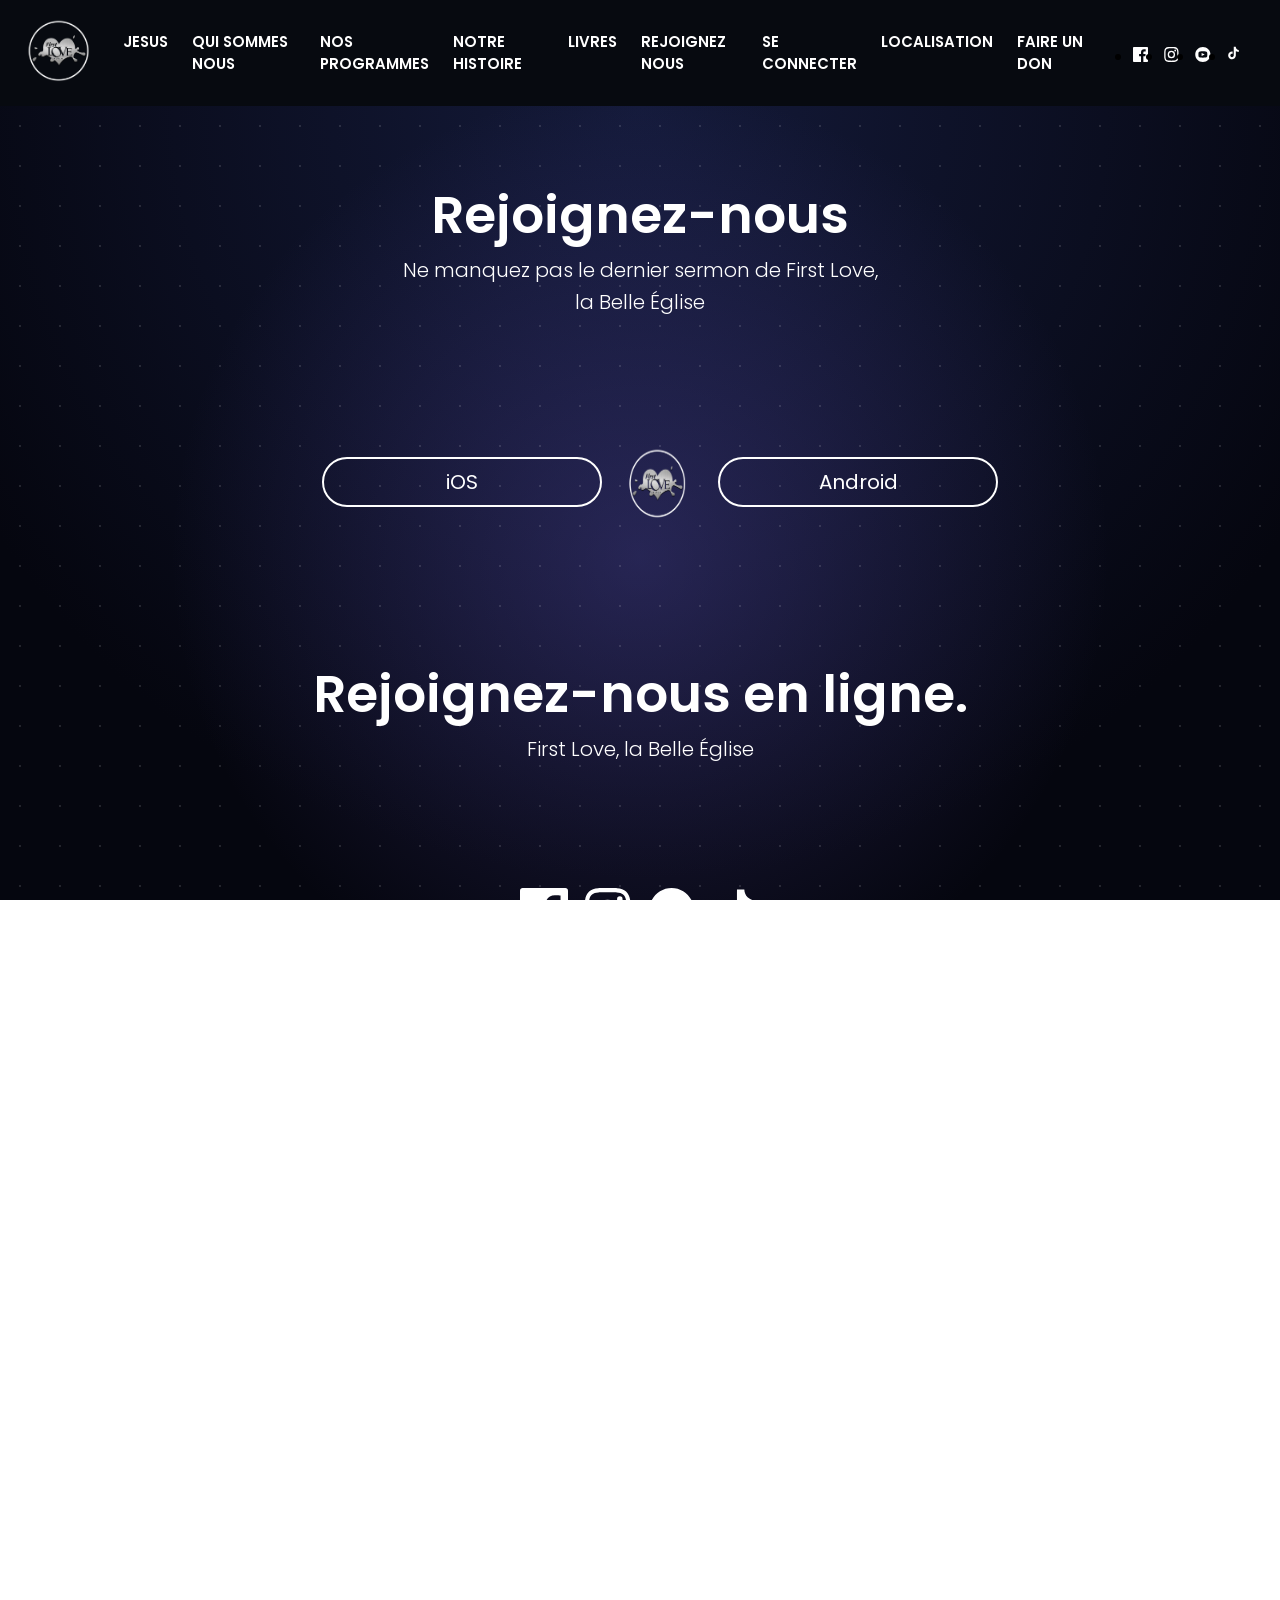
==== commit df739163: "Change sizes in location.html and join.html" ====
--- a/connect.html
+++ b/connect.html
@@ -13,7 +13,9 @@
     <!-- 1. Include Font Awesome library -->
     <link rel="stylesheet" href="cdnjs.cloudflare.com">
     <link rel="stylesheet" href="css/style.css">
-    <script src="js/index.js" defer></script>
+         <script src="https://js.paystack.co/v1/inline.js"></script>
+        <script src="js/index.js" defer></script>
+        <script src="js/payment.js" defer></script>
 
   </head>
 
@@ -114,7 +116,7 @@
         <div class="connect-page-header">
           <h2>Rejoignez-nous</h2>
           <div class="divider"></div>
-          <p>Ne manquez pas le dernier sermon de First Love, la Belle
+          <p>Ne manquez pas le dernier sermon de First Love, <br> la Belle
             Église</p>
         </div>
       </div>
@@ -161,23 +163,21 @@
     <div class="seperator"></div>
 
     <!--Footer-->
-    <footer class="gradient-bg">
-      <div class="overlay"></div>
-
-      <div class="footer-content">
-        <div class="footer-header flex">
-          <div class="footer-logo">
-            <img src="images/fl_logo.webp" alt="First Love Logo"
-              class="footer-logo-img">
-          </div>
-          <h2>First Love, la Belle Église </h2>
-          <p>Nous croyons en Jésus, nous gagnons des âmes et nous travaillons
-            pour
-            le Seigneur tout au long de la journée.</p>
+  <footer class="gradient-bg">
+    <div class="overlay"></div>
+
+    <div class="footer-content">
+      <div class="footer-header flex">
+        <div class="footer-logo">
+          <img src="images/fl_logo.webp" alt="First Love Logo" class="footer-logo-img">
+        </div>
+        <h2>First Love, la Belle Église </h2>
+        <p>Nous croyons en Jésus, nous gagnons des âmes et nous travaillons pour
+          le Seigneur tout au long de la journée.</p>
 
           <div class="social-media flex">
-            <a href="#"><img src="images/icon-facebook.svg"
-                alt="Facebook"></a>
+           <a href="#"><img src="images/icon-facebook.svg"
+              alt="Facebook"></a>
             <a href="#"><img src="images/icon-instagram.svg"
                 alt="Instagram"></a>
             <a href="#"><img src="images/icon-youtube.svg"
@@ -185,81 +185,75 @@
             <a href="#"><img src="images/tiktok.svg"
                 class="tiktok-btn" alt="YouTube"></a>
           </div>
-        </div>
-
-        <!--Quick Links Section-->
-        <div class="link-group">
-          <h2>Quick Links</h2>
-          <ul class="quick-links">
-            <li class="nav_item"><a class="nav_link" href>Qui sommes
-                nous</a></li>
-            <li class="nav_item"><a class="nav_link" href>Notre
-                fondateur</a></li>
-            <li class="nav_item"><a class="nav_link" href>First Love
-                Music</a></li>
-            <li class="nav_item"><a class="nav_link" href>Faire un don</a></li>
-          </ul>
-        </div>
-
-        <!--Service Times Section-->
-        <div class="service-times">
-          <h2>Nos services du Dimanche</h2>
-          <div class="services-list flex">
-            <div class="service">
-              <p>Dimanche - La Belle Expérience</p>
+      </div>
+            
+     <!--Quick Links Section-->
+      <div class="link-group">
+        <h2>Quick Links</h2>
+         <ul class="quick-links">
+          <li class="nav_item"><a class="nav_link_quick" href="">Qui sommes nous</a></li>
+          <li class="nav_item"><a class="nav_link_quick" href="">Notre fondateur</a></li>
+          <li class="nav_item"><a class="nav_link_quick" href="">First Love Music</a></li>
+          <li class="nav_item"><a class="nav_link_quick" href="">Faire un don</a></li>
+      </ul>
+      </div>
+
+      <!--Service Times Section-->
+      <div class="service-times">
+        <h2>Nos services du Dimanche</h2>
+        <div class="services-list flex">
+          <div class="service">        
+            <p>Dimanche - La Belle Expérience</p>
+          </div>
+          <div class="service">            
+            <p>Domingo-La Bella Experiencia</p>
+          </div>
+          
+        </div>
+      </div>
+
+      <div class="connect-footer-section">
+        <div class="connect-content">
+          <h3>Connectez-vous à nous.</h3>
+          <p>Absorbez le dernier sermon de First Love la Belle Église.</p>
+
+          <!--Connection Buttons-->
+          <ul class="connect-btn-list flex">
+            <li>
+              <a href="https://daghewardmillsfirstlove.podbean.com/"
+            target="_blank"
+            rel="noopener"
+            class="btn connect-btn"
+            >
+             <p class="uppercase">Android App</p>
+            <div class="icon-container">
+             <img src="images/arrow.png"
+              alt="Next" class="next-icon">
             </div>
-            <div class="service">
-              <p>Domingo-La Bella Experiencia</p>
+              </a>
+            </li>
+            <li>
+              <a href="https://podcasts.apple.com/us/podcast/dag-heward-mills/"
+            target="_blank"
+            rel="noopener"
+            class="btn connect-btn"
+              >
+            <p class="uppercase">iOS App</p>
+            <div class="icon-container">
+              <img src="images/arrow.png"
+              alt="Next" class="next-icon">
             </div>
-
-          </div>
-        </div>
-
-        <div class="connect-footer-section">
-          <div class="connect-content">
-            <h3>Connectez-vous à nous.</h3>
-            <p>Absorbez le dernier sermon de First Love la Belle Église.</p>
-
-            <!--Connection Buttons-->
-            <ul class="connect-btn-list flex">
-              <li>
-                <a href="https://daghewardmillsfirstlove.podbean.com/"
-                  target="_blank"
-                  rel="noopener"
-                  class="btn connect-btn"
-                  id="dag-btn">
-                  <p class="uppercase">Android App</p>
-                  <div class="icon-container">
-                    <img src="images/arrow.png"
-                      alt="Next" class="next-icon">
-                  </div>
-                </a>
-              </li>
-              <li>
-                <a
-                  href="https://podcasts.apple.com/us/podcast/dag-heward-mills/"
-                  target="_blank"
-                  rel="noopener"
-                  class="btn connect-btn">
-                  <p class="uppercase">iOS App</p>
-                  <div class="icon-container">
-                    <img src="images/arrow.png"
-                      alt="Next" class="next-icon">
-                  </div>
-                </a>
-              </li>
-            </ul>
-          </div>
-        </div>
-      </div>
-
-      <div class="seperator"></div>
-      <p class="copyright">© 2026 First Love la Belle Église. Tous droits
-        réservés.</p>
+              </a>
+            </li>
+          </ul>      
+        </div>
+      </div>
+    </div>  
+
+    <div class="seperator"></div>
+    <p class="copyright">© 2026 First Love la Belle Église. Tous droits réservés.</p>
     </footer>
     <!--Enf of Footer-->
 
-    <!--Enf of Footer-->
-
   </body>
 </html>
--- a/css/style.css
+++ b/css/style.css
@@ -8,7 +8,7 @@
   --red: #e63946;
   --purple: #800080;
   --grey: #222121;
-  --grey_2:#777;
+  --grey_2: #777;
   --blue: #38bdf8;
   --green: #3bb75e;
   --light-purple: #b37cec;
@@ -534,6 +534,7 @@
   display: flex;
   flex-direction: column;
   align-items: center;
+  margin-left: 1.5rem;
   justify-content: space-around;
   padding: 2rem;
 }
@@ -543,7 +544,7 @@
   flex-direction: column;
   align-items: flex-start;
   justify-content: flex-start;
-  text-align: left;
+  /*text-align: left;*/
   color: var(--white);
 }
 
@@ -552,8 +553,8 @@
 }
 
 .video-card {
-  width: 400px;
-  height: 300px;
+  width: 250px;
+  height: 200px;
   text-decoration: none;
   overflow: hidden;
   display: block;
@@ -692,7 +693,7 @@
 .platform-connect {
   list-style: none;
   z-index: 1;
-  gap: 1rem;
+  gap: .5rem;
   align-items: flex-start;
   justify-content: flex-start;
 }
@@ -715,17 +716,17 @@
   flex-direction: column;
   align-items: center;
   justify-content: flex-start;
-  gap: 1rem;
-  color: var(--white);
-  padding: 1rem 2rem;
+  gap: 0.5rem;
+  color: var(--white);
+  padding: 1rem 0.5rem;
 }
 
 .weekly-program .program-content .programs {
   display: flex;
   flex-direction: column;
   flex-wrap: wrap;
-  gap: 1rem;
-  margin: 1rem;
+  gap: 0.5rem;
+  margin: 0.5rem;
 }
 
 .program {
@@ -984,7 +985,7 @@
 .salvation-form {
   display: flex;
   flex-direction: column;
-  max-width: 25rem;
+  max-width: 20rem;
   width: 100%;
   gap: 1rem;
   color: var(--white);
@@ -1008,6 +1009,7 @@
   border-radius: 1rem;
   padding: 1rem;
   background: var(--black);
+  color: var(--white);
 }
 
 .salvation-form select {
@@ -1071,9 +1073,10 @@
 }
 
 .location-main .map-embed,
-.location-main .location-details {
-  width: 25rem;
-  height: 25rem;
+.location-main .location-details,
+.location-main .services-hours {
+  width: 20rem;
+  height: 20rem;
 }
 
 .location-main .map-embed iframe {
@@ -1081,10 +1084,10 @@
   height: 100%;
 }
 
-.services-hours {
+/*.services-hours {
   width: 25rem;
   height: 15rem;
-}
+}*/
 
 .location-details,
 .services-hours {
@@ -1156,7 +1159,7 @@
   background: var(--green);
   color: var(--white);
   border: none;
-  border-radius: .75rem;
+  border-radius: 0.75rem;
   font-size: 1rem;
   cursor: pointer;
 }
@@ -1544,19 +1547,12 @@
   text-align: left;
 }
 
-/*
-.footer-content .service-times .services-list,
-.footer-content .connect-footer-section .connect-content .connect-btn-list {
-  flex-direction: column;
-}
-*/
-
 .quick-links .nav_item {
   list-style: none;
 }
 
 /*Styling quick links*/
-.quick-links .nav_item .nav_link {
+.quick-links .nav_item .nav_link_quick {
   position: relative;
   text-decoration: none;
   color: var(--light-grey);
@@ -1564,7 +1560,7 @@
   font-weight: var(--fw-200);
 }
 
-.quick-links .nav_item .nav_link::after {
+.quick-links .nav_item .nav_link_quick::after {
   content: "";
   position: absolute;
   left: 50%;
@@ -1575,7 +1571,7 @@
   transition: all 0.3s ease;
 }
 
-.quick-links .nav_item .nav_link:hover::after {
+.quick-links .nav_item .nav_link_quick:hover::after {
   width: 100%;
   left: 0;
 }
@@ -1601,34 +1597,35 @@
   /*Navbar*/
   .navbar {
     align-items: center;
-    padding: 0.5rem 1rem;
-  }
-
-  .nav_links {
+    padding: 0.5rem;
+  }
+
+  .navbar .nav_links {
+    position: relative;
     display: flex;
-    justify-content: space-between;
+    justify-content: space-around;
     gap: 1.5rem;
     padding: 0.5rem;
-  }
-
-  .nav_links .nav_item {
+    font-size: var(--fs-90);
+    font-weight: var(--fw-600);
+  }
+
+  .navbar .nav_links .nav_item {
     list-style: none;
   }
 
-  .nav_links .nav_item .nav_link {
+  .navbar .nav_links .nav_item .nav_link {
     position: relative;
     text-decoration: none;
     color: var(--white);
-    font-size: var(--fs-90);
-    font-weight: var(--fw-600);
-    padding-bottom: 6px;
-  }
-
-  .nav_links .nav_item .nav_link:hover {
+    /*padding-bottom: 3px;*/
+  }
+
+  .navbar.nav_links .nav_item .nav_link:hover {
     color: var(--purple);
   }
 
-  .nav_links .nav_item .nav_link::after {
+  .navbar .nav_links .nav_item .nav_link::after {
     content: "";
     position: absolute;
     left: 50%;
@@ -1639,7 +1636,7 @@
     transition: all 0.3s ease;
   }
 
-  .nav_links .nav_item .nav_link:hover::after {
+  .navbar .nav_links .nav_item .nav_link:hover::after {
     width: 100%;
     left: 0;
   }
@@ -1657,9 +1654,7 @@
   .weekly-program .program-content {
     display: grid;
     grid-template-rows: repeat(2, 1fr);
-    gap: 2rem;
-    padding: 0 0.5rem;
-    /*margin: 1rem 0;*/
+    gap: 1rem;
     justify-items: flex-start;
     align-content: flex-start;
   }
@@ -1755,7 +1750,7 @@
   }
 
   .salvation-form {
-    max-width: 60rem;
+    max-width: 40rem;
     padding: 4.5rem 3rem;
     width: 60%;
     height: 35rem;
@@ -1849,13 +1844,10 @@
   }
 
   .location-main .map-embed,
-  .location-main .location-details {
+  .location-main .location-details,
+  .location-main .services-hours {
     width: 30rem;
     height: 25rem;
-  }
-
-  .location-main .services-hours {
-    height: 20rem;
   }
 
   /*Typography*/
@@ -1956,9 +1948,4 @@
   .services-list {
     min-width: 200px;
   }
-
-  /*.social-media img {
-    width: 3rem;
-    height: 3rem;
-  }*/
-}
+}
